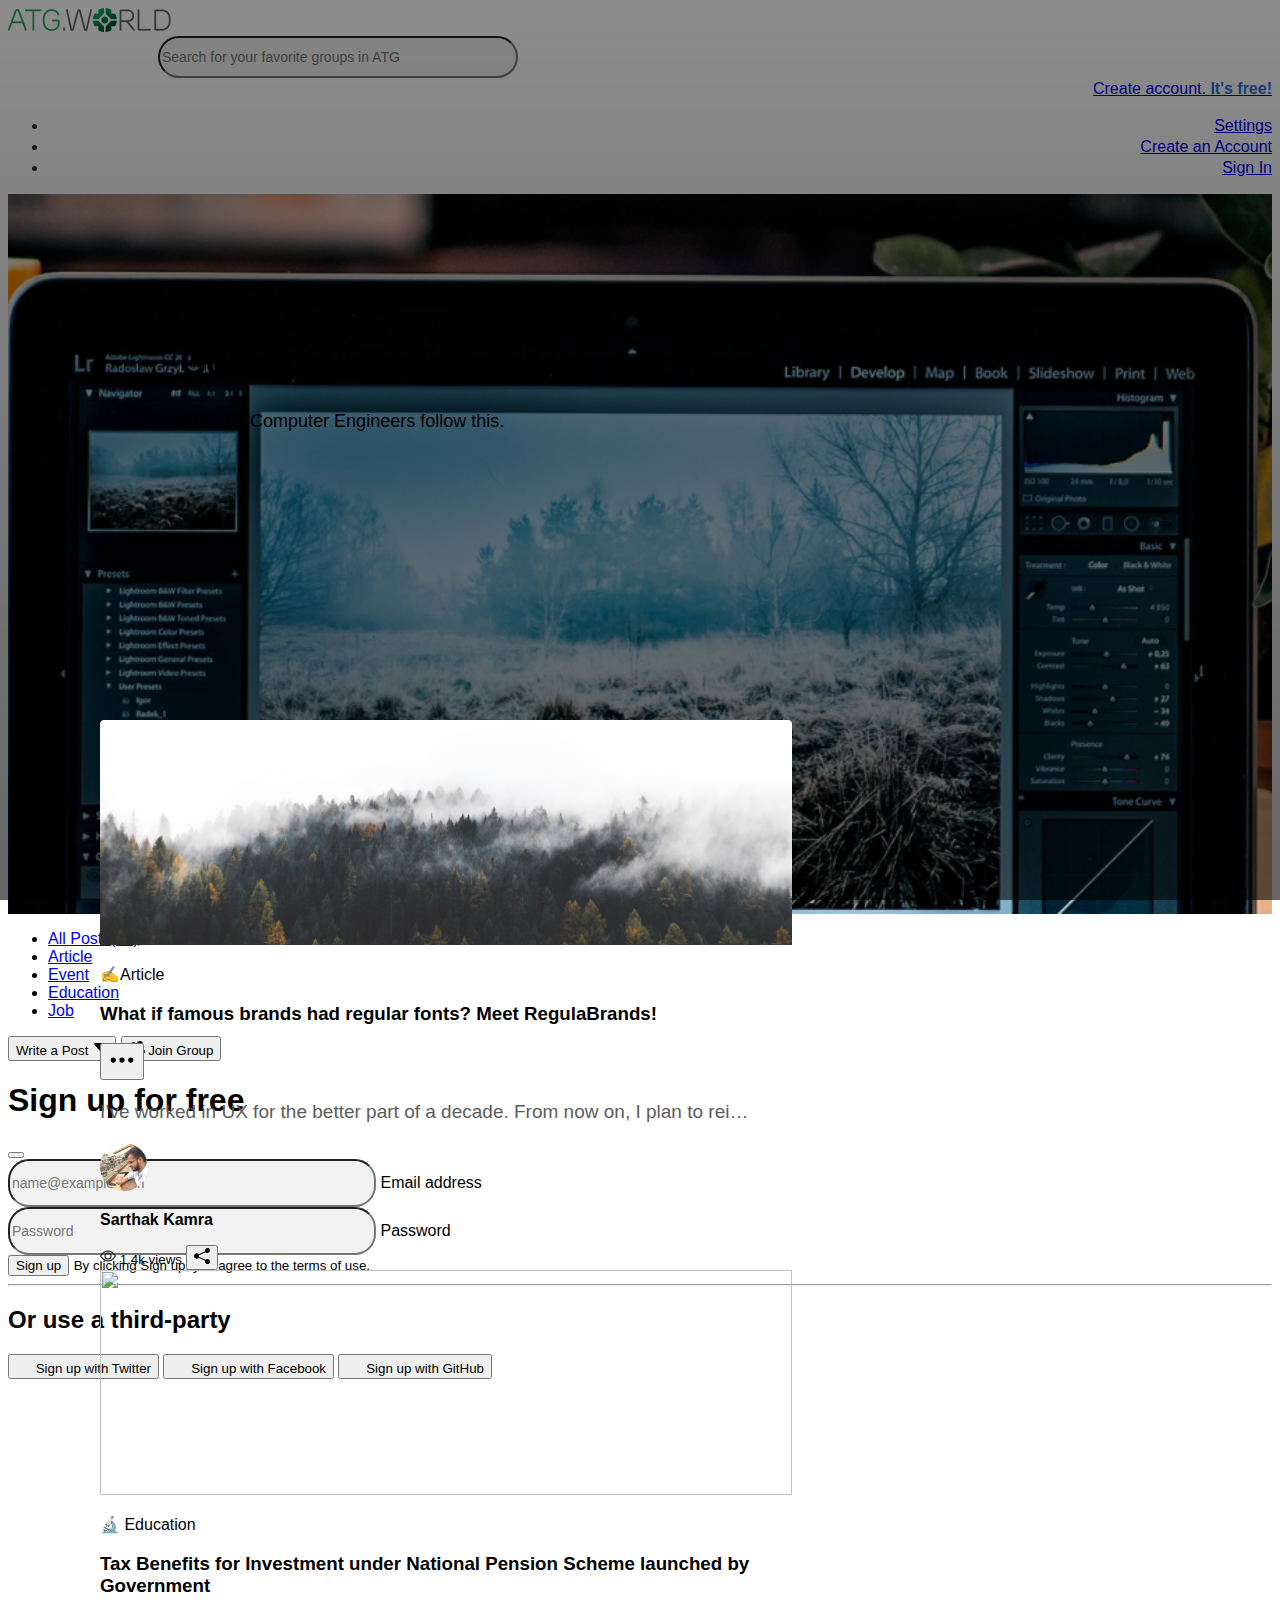
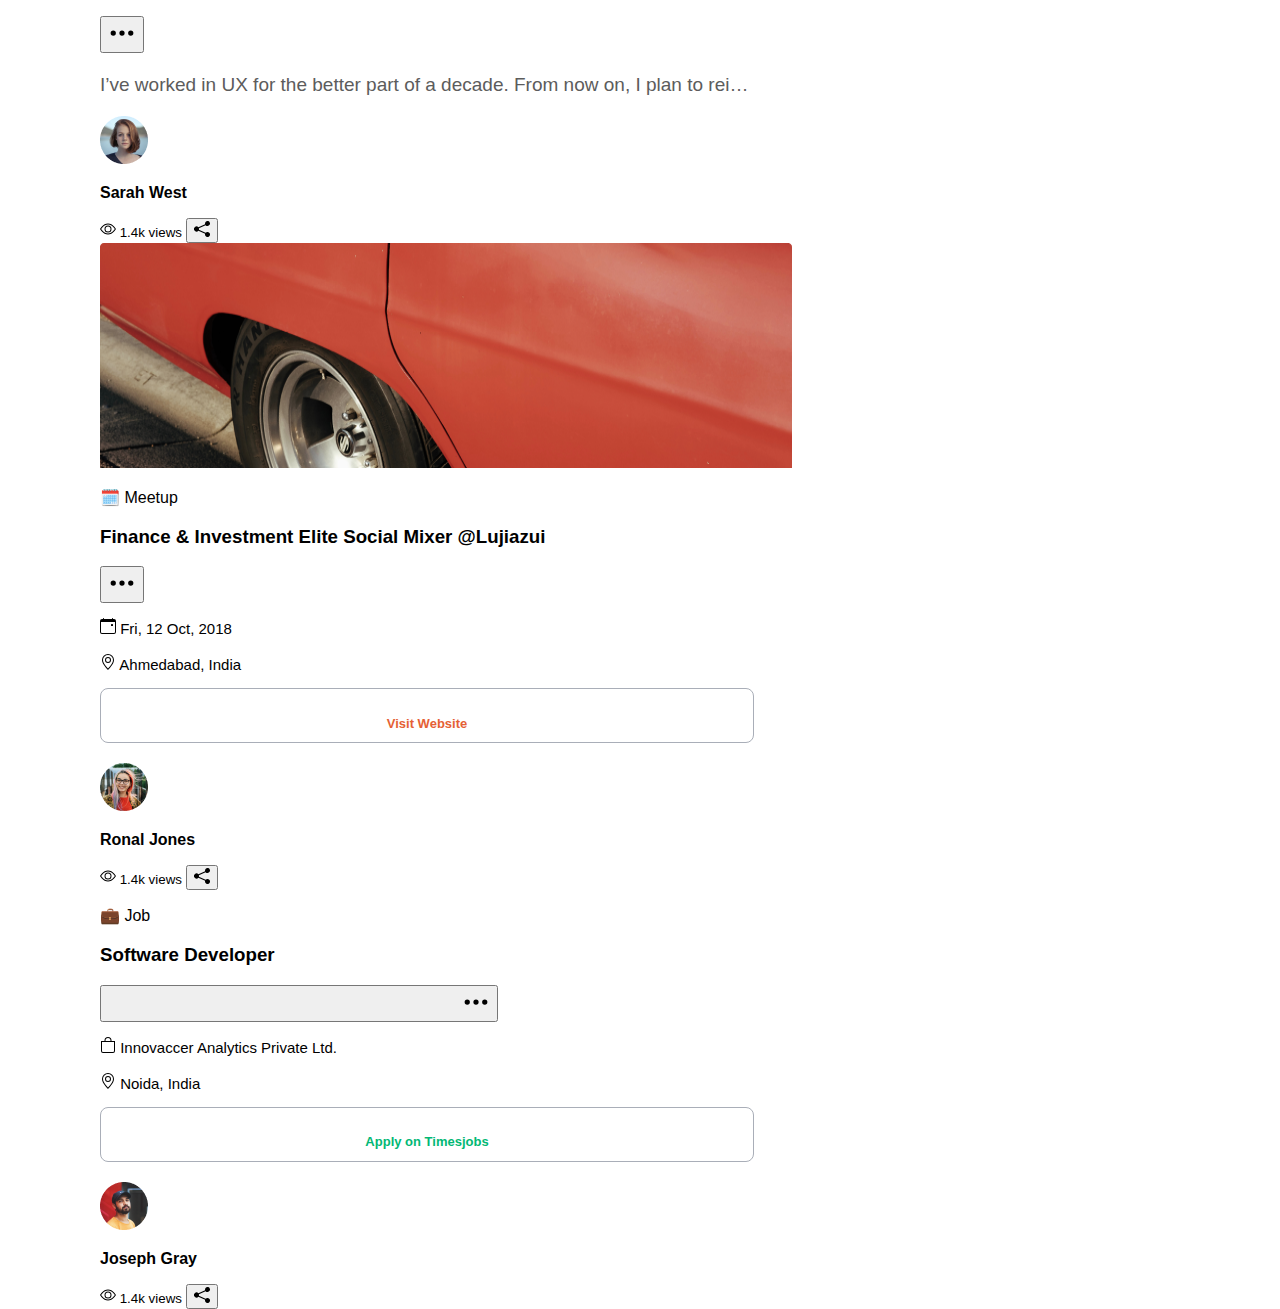
==== index.html @ 4bd502e6 "first commit" ====
<!DOCTYPE html>
<html lang="en">
<head>
    <meta charset="UTF-8">
    <meta name="viewport" content="width=device-width, initial-scale=1.0">
    <title>ATG World</title>
    <link href="https://cdn.jsdelivr.net/npm/bootstrap@5.3.2/dist/css/bootstrap.min.css" rel="stylesheet" integrity="sha384-T3c6CoIi6uLrA9TneNEoa7RxnatzjcDSCmG1MXxSR1GAsXEV/Dwwykc2MPK8M2HN" crossorigin="anonymous">
    <link rel="stylesheet"  href="./style.css">


</head>
<body>

<section>

  <!-- Header -->
    <header class="py-3 mb-3 border-bottom">
        <div class="container">
            <div class="row align-items-center">
                <div class="col-md-2">
                    <a class="d-flex align-items-center link-body-emphasis text-decoration-none" href="#">
                        <img src="./images/whole.png" alt="ATGWorld" height="24" width="162.57">
                    </a>
                </div>

                <div class="col-md-8">
                    <form class="me-3" role="search">
                        <div class="search-container">
                            <input type="search" class="form-control" placeholder="Search for your favorite groups in ATG" aria-label="Search">
                        </div>
                    </form>
                </div>

                <div class="col-md-2 text-end">
                    <div class="dropdown">  

                        <a href="#" class="link-body-emphasis text-decoration-none dropdown-toggle"
                           data-bs-toggle="dropdown" aria-expanded="false" data-bs-target="#dropdownMenu">
                           Create account.
                                <span class="free-text">It's free!</span>
                        </a>
                       
                        
                        <ul class="dropdown-menu text-small shadow" id="dropdownMenu">
                            <li><a class="dropdown-item" href="#">Settings</a></li>
                            <li><a class="dropdown-item" data-bs-toggle="modal" data-bs-target="#modalSignin" href="#">Create an Account</a></li>
                            <li><a class="dropdown-item" href="#">Sign In</a></li>
                        </ul>
                    </div>
                </div>
            </div>
        </div>
    </header>

    <!-- landing -->
  
    <div class="container-fluid bg-image p-5 text-white mb-1 text-right position-relative shadow-1-strong" style="background-image: url('./images/hero-1.png'); ">
        <div class="overlay"></div>
        <div class="content">
            <h1 class="mb-2 h2">Computer Engineering</h1>
            <p>
                142,765 Computer Engineers follow this.
            </p>
        </div>
    </div>

    <!-- posts header -->
    <header class="p-3 text-bg-light">
        <div class="container">
          <div class="d-flex flex-wrap align-items-center justify-content-center justify-content-lg-start  py-3 mb-4 border-bottom">
            
            <ul class="nav col-12 col-lg-auto me-lg-auto mb-2 justify-content-center mb-md-0">
              <li><a href="#" class="nav-link px-2 text-dark">All Posts(32)</a></li>
              <li><a href="#" class="nav-link px-2 text-secondary">Article</a></li>
              <li><a href="#" class="nav-link px-2 text-secondary">Event</a></li>
              <li><a href="#" class="nav-link px-2 text-secondary">Education</a></li>
              <li><a href="#" class="nav-link px-2 text-secondary">Job</a></li>
            </ul>
    
    
            <div class="text-end">

              <button type="button" class="btn btn-secondary text-black me-2">
               Write a Post
               <svg xmlns="http://www.w3.org/2000/svg" width="16" height="16" fill="currentColor" class="bi bi-caret-down-fill" viewBox="0 0 16 16">
                <path d="M7.247 11.14 2.451 5.658C1.885 5.013 2.345 4 3.204 4h9.592a1 1 0 0 1 .753 1.659l-4.796 5.48a1 1 0 0 1-1.506 0z"></path>
              </svg>
              </button>

                <button type="button" class="btn btn-primary">
                    <svg xmlns="http://www.w3.org/2000/svg" width="16" height="16" fill="currentColor" class="bi bi-people-fill" viewBox="0 0 16 16">
                    <path d="M7 14s-1 0-1-1 1-4 5-4 5 3 5 4-1 1-1 1zm4-6a3 3 0 1 0 0-6 3 3 0 0 0 0 6m-5.784 6A2.238 2.238 0 0 1 5 13c0-1.355.68-2.75 1.936-3.72A6.325 6.325 0 0 0 5 9c-4 0-5 3-5 4s1 1 1 1zM4.5 8a2.5 2.5 0 1 0 0-5 2.5 2.5 0 0 0 0 5"></path>
                    </svg>
                    Join Group
                  </button>
            </div>
          </div>
        </div>
      </header>

      <!-- cards -->

      <div class="custom-container container">

        <div class="row row-cols-1 row-cols-sm-2 row-cols-md-3 g-3 py-2">
          <div class="col">
            <div class="card shadow-sm">
              <img class="bd-placeholder-img card-img-top" width="100%" height="225" src="./images/card-1.png" role="img" aria-label="Placeholder: Thumbnail" preserveAspectRatio="xMidYMid slice" focusable="false"><title>Placeholder</title><rect width="100%" height="100%" fill="#55595c"></rect><text x="50%" y="50%" fill="#eceeef" dy=".3em"></text></img>
              <div class="card-body">
                <p class="card-text">✍️Article</p>
                <div class="d-flex align-items-center">
                    <h3 class="mb-3">What if famous brands had regular fonts? Meet RegulaBrands!</h3>
                    <button type="button" class="btn py-3 ms-3">
                        <svg xmlns="http://www.w3.org/2000/svg" width="28" height="28" fill="black" class="bi bi-three-dots" viewBox="0 0 16 16">
                            <path d="M3 9.5a1.5 1.5 0 1 1 0-3 1.5 1.5 0 0 1 0 3m5 0a1.5 1.5 0 1 1 0-3 1.5 1.5 0 0 1 0 3m5 0a1.5 1.5 0 1 1 0-3 1.5 1.5 0 0 1 0 3"></path>
                        </svg>
                    </button>
                </div>
                
                <p class="card-text-para">I’ve worked in UX for the better part of a decade. From now on, I plan to rei…
                </p>
                <div class="d-flex justify-content-between align-items-center">
                  <div class="btn-group">
                    <img class="profile-img " src="./images/person-1.png" alt="dog image">
                    <p class="px-3 pt-2" ><strong>Sarthak Kamra</strong></p>
                  </div>
                  
                  <div class="d-flex align-items-center">
                    <small class="text-body-secondary px-2">
                        <svg xmlns="http://www.w3.org/2000/svg" width="16" height="16" fill="currentColor" class="bi bi-eye" viewBox="0 0 16 16">
                            <path d="M16 8s-3-5.5-8-5.5S0 8 0 8s3 5.5 8 5.5S16 8 16 8M1.173 8a13.133 13.133 0 0 1 1.66-2.043C4.12 4.668 5.88 3.5 8 3.5c2.12 0 3.879 1.168 5.168 2.457A13.133 13.133 0 0 1 14.828 8c-.058.087-.122.183-.195.288-.335.48-.83 1.12-1.465 1.755C11.879 11.332 10.119 12.5 8 12.5c-2.12 0-3.879-1.168-5.168-2.457A13.134 13.134 0 0 1 1.172 8z"></path>
                            <path d="M8 5.5a2.5 2.5 0 1 0 0 5 2.5 2.5 0 0 0 0-5M4.5 8a3.5 3.5 0 1 1 7 0 3.5 3.5 0 0 1-7 0"></path>
                        </svg>
                        1.4k views
                    </small>
                
                    <button type="button" class="btn">
                        <svg xmlns="http://www.w3.org/2000/svg" width="16" height="16" fill="black" viewBox="0 0 16 16">
                            <path d="M11 2.5a2.5 2.5 0 1 1 .603 1.628l-6.718 3.12a2.499 2.499 0 0 1 0 1.504l6.718 3.12a2.5 2.5 0 1 1-.488.876l-6.718-3.12a2.5 2.5 0 1 1 0-3.256l6.718-3.12A2.5 2.5 0 0 1 11 2.5"></path>
                        </svg>
                    </button>
                </div>
                
                </div>
              </div>
            </div>
          </div>
          
        </div>

        <div class="row row-cols-1 row-cols-sm-2 row-cols-md-3 g-3 py-2">
            <div class="col">
              <div class="card shadow-sm">
                <img class="bd-placeholder-img card-img-top" width="100%" height="225" src="./images/card-2.png" role="img" aria-label="Placeholder: Thumbnail" preserveAspectRatio="xMidYMid slice" focusable="false"><title>Placeholder</title><rect width="100%" height="100%" fill="#55595c"></rect><text x="50%" y="50%" fill="#eceeef" dy=".3em"></text></img>
                <div class="card-body">
                  <p class="card-text">🔬️ Education</p>
                  <div class="d-flex align-items-center">
                      <h3 class="mb-3">Tax Benefits for Investment under National Pension Scheme launched by Government</h3>
                      <button type="button" class="btn py-3 ms-3">
                          <svg xmlns="http://www.w3.org/2000/svg" width="28" height="28" fill="black" class="bi bi-three-dots" viewBox="0 0 16 16">
                              <path d="M3 9.5a1.5 1.5 0 1 1 0-3 1.5 1.5 0 0 1 0 3m5 0a1.5 1.5 0 1 1 0-3 1.5 1.5 0 0 1 0 3m5 0a1.5 1.5 0 1 1 0-3 1.5 1.5 0 0 1 0 3"></path>
                          </svg>
                      </button>
                  </div>
                  
                  <p class="card-text-para">I’ve worked in UX for the better part of a decade. From now on, I plan to rei…
                  </p>
                  <div class="d-flex justify-content-between align-items-center">
                    <div class="btn-group">
                      <img class="profile-img " src="./images/person-2.png" alt="dog image">
                      <p class="px-3 pt-2" ><strong>Sarah West</strong></p>
                    </div>
                    
                    <div class="d-flex align-items-center">
                      <small class="text-body-secondary px-2">
                          <svg xmlns="http://www.w3.org/2000/svg" width="16" height="16" fill="currentColor" class="bi bi-eye" viewBox="0 0 16 16">
                              <path d="M16 8s-3-5.5-8-5.5S0 8 0 8s3 5.5 8 5.5S16 8 16 8M1.173 8a13.133 13.133 0 0 1 1.66-2.043C4.12 4.668 5.88 3.5 8 3.5c2.12 0 3.879 1.168 5.168 2.457A13.133 13.133 0 0 1 14.828 8c-.058.087-.122.183-.195.288-.335.48-.83 1.12-1.465 1.755C11.879 11.332 10.119 12.5 8 12.5c-2.12 0-3.879-1.168-5.168-2.457A13.134 13.134 0 0 1 1.172 8z"></path>
                              <path d="M8 5.5a2.5 2.5 0 1 0 0 5 2.5 2.5 0 0 0 0-5M4.5 8a3.5 3.5 0 1 1 7 0 3.5 3.5 0 0 1-7 0"></path>
                          </svg>
                          1.4k views
                      </small>
                  
                      <button type="button" class="btn">
                          <svg xmlns="http://www.w3.org/2000/svg" width="16" height="16" fill="black" viewBox="0 0 16 16">
                              <path d="M11 2.5a2.5 2.5 0 1 1 .603 1.628l-6.718 3.12a2.499 2.499 0 0 1 0 1.504l6.718 3.12a2.5 2.5 0 1 1-.488.876l-6.718-3.12a2.5 2.5 0 1 1 0-3.256l6.718-3.12A2.5 2.5 0 0 1 11 2.5"></path>
                          </svg>
                      </button>
                  </div>
                  
                  </div>
                </div>
              </div>
            </div>
            
          </div>

          <div class="row row-cols-1 row-cols-sm-2 row-cols-md-3 g-3 py-2">
            <div class="col">
              <div class="card shadow-sm">
                <img class="bd-placeholder-img card-img-top" width="100%" height="225" src="./images/card-3.png" role="img" aria-label="Placeholder: Thumbnail" preserveAspectRatio="xMidYMid slice" focusable="false"><title>Placeholder</title><rect width="100%" height="100%" fill="#55595c"></rect><text x="50%" y="50%" fill="#eceeef" dy=".3em"></text></img>
                <div class="card-body">
                  <p class="card-text">🗓️ Meetup</p>
                  <div class="d-flex align-items-center">
                      <h3 class="mb-3">Finance & Investment Elite Social Mixer @Lujiazui</h3>
                      <button type="button" class="btn py-3 ms-3">
                          <svg xmlns="http://www.w3.org/2000/svg" width="28" height="28" fill="black" class="bi bi-three-dots" viewBox="0 0 16 16">
                              <path d="M3 9.5a1.5 1.5 0 1 1 0-3 1.5 1.5 0 0 1 0 3m5 0a1.5 1.5 0 1 1 0-3 1.5 1.5 0 0 1 0 3m5 0a1.5 1.5 0 1 1 0-3 1.5 1.5 0 0 1 0 3"></path>
                          </svg>
                      </button>
                  </div>
                  <div class="event-details">
                  <div class="d-flex justify-content-between align-items-center">
                  <p> <svg xmlns="http://www.w3.org/2000/svg" width="16" height="16" fill="currentColor" class="bi bi-calendar-event" viewBox="0 0 16 16">
                    <path d="M11 6.5a.5.5 0 0 1 .5-.5h1a.5.5 0 0 1 .5.5v1a.5.5 0 0 1-.5.5h-1a.5.5 0 0 1-.5-.5z"/>
                    <path d="M3.5 0a.5.5 0 0 1 .5.5V1h8V.5a.5.5 0 0 1 1 0V1h1a2 2 0 0 1 2 2v11a2 2 0 0 1-2 2H2a2 2 0 0 1-2-2V3a2 2 0 0 1 2-2h1V.5a.5.5 0 0 1 .5-.5M1 4v10a1 1 0 0 0 1 1h12a1 1 0 0 0 1-1V4z"/>
                  </svg>
                   Fri, 12 Oct, 2018 </p>

                  <p> 
                    <svg xmlns="http://www.w3.org/2000/svg" width="16" height="16" fill="currentColor" class="bi bi-geo-alt" viewBox="0 0 16 16">
                        <path d="M12.166 8.94c-.524 1.062-1.234 2.12-1.96 3.07A31.493 31.493 0 0 1 8 14.58a31.481 31.481 0 0 1-2.206-2.57c-.726-.95-1.436-2.008-1.96-3.07C3.304 7.867 3 6.862 3 6a5 5 0 0 1 10 0c0 .862-.305 1.867-.834 2.94M8 16s6-5.686 6-10A6 6 0 0 0 2 6c0 4.314 6 10 6 10"/>
                        <path d="M8 8a2 2 0 1 1 0-4 2 2 0 0 1 0 4m0 1a3 3 0 1 0 0-6 3 3 0 0 0 0 6"/>
                      </svg>
                      Ahmedabad, India </p>
                  </div>
                </div>
                <div class="outer-visit">
                <div class="visit-website">
                    <p>Visit Website</p>
                </div>
                </div>
                  <div class="d-flex justify-content-between align-items-center">
                    <div class="btn-group">
                      <img class="profile-img " src="./images/person-3.png" alt="person-3 image">
                      <p class="px-3 pt-2" ><strong>Ronal Jones</strong></p>
                    </div>
                    
                    <div class="d-flex align-items-center">
                      <small class="text-body-secondary px-2">
                          <svg xmlns="http://www.w3.org/2000/svg" width="16" height="16" fill="currentColor" class="bi bi-eye" viewBox="0 0 16 16">
                              <path d="M16 8s-3-5.5-8-5.5S0 8 0 8s3 5.5 8 5.5S16 8 16 8M1.173 8a13.133 13.133 0 0 1 1.66-2.043C4.12 4.668 5.88 3.5 8 3.5c2.12 0 3.879 1.168 5.168 2.457A13.133 13.133 0 0 1 14.828 8c-.058.087-.122.183-.195.288-.335.48-.83 1.12-1.465 1.755C11.879 11.332 10.119 12.5 8 12.5c-2.12 0-3.879-1.168-5.168-2.457A13.134 13.134 0 0 1 1.172 8z"></path>
                              <path d="M8 5.5a2.5 2.5 0 1 0 0 5 2.5 2.5 0 0 0 0-5M4.5 8a3.5 3.5 0 1 1 7 0 3.5 3.5 0 0 1-7 0"></path>
                          </svg>
                          1.4k views
                      </small>
                  
                      <button type="button" class="btn">
                          <svg xmlns="http://www.w3.org/2000/svg" width="16" height="16" fill="black" viewBox="0 0 16 16">
                              <path d="M11 2.5a2.5 2.5 0 1 1 .603 1.628l-6.718 3.12a2.499 2.499 0 0 1 0 1.504l6.718 3.12a2.5 2.5 0 1 1-.488.876l-6.718-3.12a2.5 2.5 0 1 1 0-3.256l6.718-3.12A2.5 2.5 0 0 1 11 2.5"></path>
                          </svg>
                      </button>
                  </div>
                  
                  </div>
                </div>
              </div>
            </div>
            
          </div>

          <div class="row row-cols-1 row-cols-sm-2 row-cols-md-3 g-3 py-2">
            <div class="col">
              <div class="card shadow-sm">
                
                <div class="card-body">
                  <p class="card-text">💼️ Job</p>
                  <div class="d-flex align-items-center">
                    <h3 class="mb-3 py-3">Software Developer</h3>
                    <button type="button" class="btn " style="padding-left: 360px;">
                        <svg xmlns="http://www.w3.org/2000/svg" width="28" height="28" fill="black" class="bi bi-three-dots" viewBox="0 0 16 16">
                            <path d="M3 9.5a1.5 1.5 0 1 1 0-3 1.5 1.5 0 0 1 0 3m5 0a1.5 1.5 0 1 1 0-3 1.5 1.5 0 0 1 0 3m5 0a1.5 1.5 0 1 1 0-3 1.5 1.5 0 0 1 0 3"></path>
                        </svg>
                    </button>
                </div>
                
                  <div class="event-details">
                  <div class="d-flex justify-content-between align-items-center">
                  <p> <svg xmlns="http://www.w3.org/2000/svg" width="16" height="16" fill="currentColor" class="bi bi-bag" viewBox="0 0 16 16">
                    <path d="M8 1a2.5 2.5 0 0 1 2.5 2.5V4h-5v-.5A2.5 2.5 0 0 1 8 1m3.5 3v-.5a3.5 3.5 0 1 0-7 0V4H1v10a2 2 0 0 0 2 2h10a2 2 0 0 0 2-2V4zM2 5h12v9a1 1 0 0 1-1 1H3a1 1 0 0 1-1-1z"/>
                  </svg>
                  Innovaccer Analytics Private Ltd. </p>

                  <p> 
                    <svg xmlns="http://www.w3.org/2000/svg" width="16" height="16" fill="currentColor" class="bi bi-geo-alt" viewBox="0 0 16 16">
                        <path d="M12.166 8.94c-.524 1.062-1.234 2.12-1.96 3.07A31.493 31.493 0 0 1 8 14.58a31.481 31.481 0 0 1-2.206-2.57c-.726-.95-1.436-2.008-1.96-3.07C3.304 7.867 3 6.862 3 6a5 5 0 0 1 10 0c0 .862-.305 1.867-.834 2.94M8 16s6-5.686 6-10A6 6 0 0 0 2 6c0 4.314 6 10 6 10"/>
                        <path d="M8 8a2 2 0 1 1 0-4 2 2 0 0 1 0 4m0 1a3 3 0 1 0 0-6 3 3 0 0 0 0 6"/>
                      </svg>
                      Noida, India</p>
                  </div>
                </div>
                <div class="outer-visit">
                <div class="visit-website apply-web">
                    <p>Apply on Timesjobs</p>
                </div>
                </div>
                  <div class="d-flex justify-content-between align-items-center">
                    <div class="btn-group">
                      <img class="profile-img " src="./images/person-4.png" alt="person-4 image">
                      <p class="px-3 pt-2" ><strong>Joseph Gray</strong></p>
                    </div>
                    
                    <div class="d-flex align-items-center">
                      <small class="text-body-secondary px-2">
                          <svg xmlns="http://www.w3.org/2000/svg" width="16" height="16" fill="currentColor" class="bi bi-eye" viewBox="0 0 16 16">
                              <path d="M16 8s-3-5.5-8-5.5S0 8 0 8s3 5.5 8 5.5S16 8 16 8M1.173 8a13.133 13.133 0 0 1 1.66-2.043C4.12 4.668 5.88 3.5 8 3.5c2.12 0 3.879 1.168 5.168 2.457A13.133 13.133 0 0 1 14.828 8c-.058.087-.122.183-.195.288-.335.48-.83 1.12-1.465 1.755C11.879 11.332 10.119 12.5 8 12.5c-2.12 0-3.879-1.168-5.168-2.457A13.134 13.134 0 0 1 1.172 8z"></path>
                              <path d="M8 5.5a2.5 2.5 0 1 0 0 5 2.5 2.5 0 0 0 0-5M4.5 8a3.5 3.5 0 1 1 7 0 3.5 3.5 0 0 1-7 0"></path>
                          </svg>
                          1.4k views
                      </small>
                  
                      <button type="button" class="btn">
                          <svg xmlns="http://www.w3.org/2000/svg" width="16" height="16" fill="black" viewBox="0 0 16 16">
                              <path d="M11 2.5a2.5 2.5 0 1 1 .603 1.628l-6.718 3.12a2.499 2.499 0 0 1 0 1.504l6.718 3.12a2.5 2.5 0 1 1-.488.876l-6.718-3.12a2.5 2.5 0 1 1 0-3.256l6.718-3.12A2.5 2.5 0 0 1 11 2.5"></path>
                          </svg>
                      </button>
                  </div>
                  
                  </div>
                </div>
              </div>
            </div>
            
          </div>
      </div>
</section>

<div class="modal modal-sheet position-static d-block bg-body-secondary p-4 py-md-5" tabindex="-1" role="dialog" id="modalSignin">
  <div class="modal-dialog" role="document">
    <div class="modal-content rounded-4 shadow">
      <div class="modal-header p-5 pb-4 border-bottom-0">
        <h1 class="fw-bold mb-0 fs-2">Sign up for free</h1>
        <button type="button" class="btn-close" data-bs-dismiss="modal" aria-label="Close"></button>
      </div>

      <div class="modal-body p-5 pt-0">
        <form class="">
          <div class="form-floating mb-3">
            <input type="email" class="form-control rounded-3" id="floatingInput" placeholder="name@example.com">
            <label for="floatingInput">Email address</label>
          </div>
          <div class="form-floating mb-3">
            <input type="password" class="form-control rounded-3" id="floatingPassword" placeholder="Password">
            <label for="floatingPassword">Password</label>
          </div>
          <button class="w-100 mb-2 btn btn-lg rounded-3 btn-primary" type="submit">Sign up</button>
          <small class="text-body-secondary">By clicking Sign up, you agree to the terms of use.</small>
          <hr class="my-4">
          <h2 class="fs-5 fw-bold mb-3">Or use a third-party</h2>
          <button class="w-100 py-2 mb-2 btn btn-outline-secondary rounded-3" type="submit">
            <svg class="bi me-1" width="16" height="16"><use xlink:href="#twitter"></use></svg>
            Sign up with Twitter
          </button>
          <button class="w-100 py-2 mb-2 btn btn-outline-primary rounded-3" type="submit">
            <svg class="bi me-1" width="16" height="16"><use xlink:href="#facebook"></use></svg>
            Sign up with Facebook
          </button>
          <button class="w-100 py-2 mb-2 btn btn-outline-secondary rounded-3" type="submit">
            <svg class="bi me-1" width="16" height="16"><use xlink:href="#github"></use></svg>
            Sign up with GitHub
          </button>
        </form>
      </div>
    </div>
  </div>
</div>

  <script src="https://cdn.jsdelivr.net/npm/@popperjs/core@2.11.8/dist/umd/popper.min.js" integrity="sha384-I7E8VVD/ismYTF4hNIPjVp/Zjvgyol6VFvRkX/vR+Vc4jQkC+hVqc2pM8ODewa9r" crossorigin="anonymous"></script>
    <script src="https://cdn.jsdelivr.net/npm/bootstrap@5.3.2/dist/js/bootstrap.bundle.min.js" integrity="sha384-C6RzsynM9kWDrMNeT87bh95OGNyZPhcTNXj1NW7RuBCsyN/o0jlpcV8Qyq46cDfL" crossorigin="anonymous"></script>

    

</body>
</html>
---- style.css ----
html{
    font-family: 'IBM Plex Sans', sans-serif;
}

.form-control {
    width: 360px;
    height: 42px;
    border-radius: 21px;
    font-size: 14px;
    font-weight: 500;
    line-height: 18px;
    letter-spacing: 0em;
    text-align: left;
    color: #5C5C5C;
    background: #F2F2F2;
}

.search-container {
    position:relative;
    left: 150px;
}

.dropdown  {
    font-family: 'IBM Plex Sans', sans-serif;
    font-size: 16px;
    /* position:relative; */
    right: 20px;
    line-height: 21px;
    letter-spacing: 0em;
    text-align: right;
    color: #2E2E2E;
}

.dropdown .free-text {
    font-weight: 700;
    color: #2F6CE5;
}

/* Apply styles to the container */
.bg-image {
    /* position: relative; */
    height: 80vh;
    background-size: cover;
    background-position: center;
}

/* Apply styles to the gradient overlay */
.overlay {
    content: "";
    position: absolute;
    top: 0;
    right: 0;
    bottom: 0;
    left: 0;
    background: linear-gradient(180deg, rgba(0, 0, 0, 0.45) 0%, rgba(0, 0, 0, 0.6) 100%);
}

/* Apply styles to the content */
.content {
    position: absolute;
    top: 315px;
    left: 180px;
    z-index: 1;
}

/* Apply styles to the h1 tag */
.content h1 {
  
    font-size: 36px;
    font-weight: 700;
    line-height: 47px;
    letter-spacing: 0em;
    text-align: left;
}

/* Apply styles to the p tag */
.content p {
  
    font-size: 18px;
    font-weight: 200;
    line-height: 23px;
    letter-spacing: 0em;
    text-align: left;
}

/* Custom styles for the container */
.custom-container {
    width: 692px;
    height: 1751px;
    position: absolute;
    top: 720px;
    left: 100px;
    width: 692px


}
.card {
    position: relative;
    width: 692px;

}

/* External stylesheet */
.small {
    width: 95px;
    height: 18px;
    top: 1047px;
    left: 695px;
}

.card-text-para{
font-size: 19px;
font-weight: 400;
line-height: 25px;
letter-spacing: 0em;
text-align: left;
color: #5C5C5C;

}
.event-details{
    width: 358px;
    height: 20px;
    padding-bottom: 50px;
    left: 220px;
    font-size: 15px;
    font-weight: 500;
    line-height: 20px;

}
/* External stylesheet */
.visit-website {
    display: flex;
    align-items: center; 
    justify-content: center; 
    width: 652px;
    height: 38px;
    padding-top: 15px;
    border-radius: 8px;
    border: 0.7px solid #A9AEB8;
    color: #E56135;
    font-weight: 600;
    font-size: 13px;
}
.outer-visit{
    padding-bottom: 20px;
}
.apply-web{
    color: #02B875;

}
.modal-backdrop {
    z-index: -1;
  }


@media (max-width: 400px) {
    .bg-image {
        height: 100vh; /* Adjust the height for smaller screens */
    }

    .content {
        bottom: 10px;
        left: 5px;
    }

    .content h1 {
        font-size: 24px;
        line-height: 32px;
    }

    .content p {
        font-size: 14px;
        line-height: 18px;
    }
}
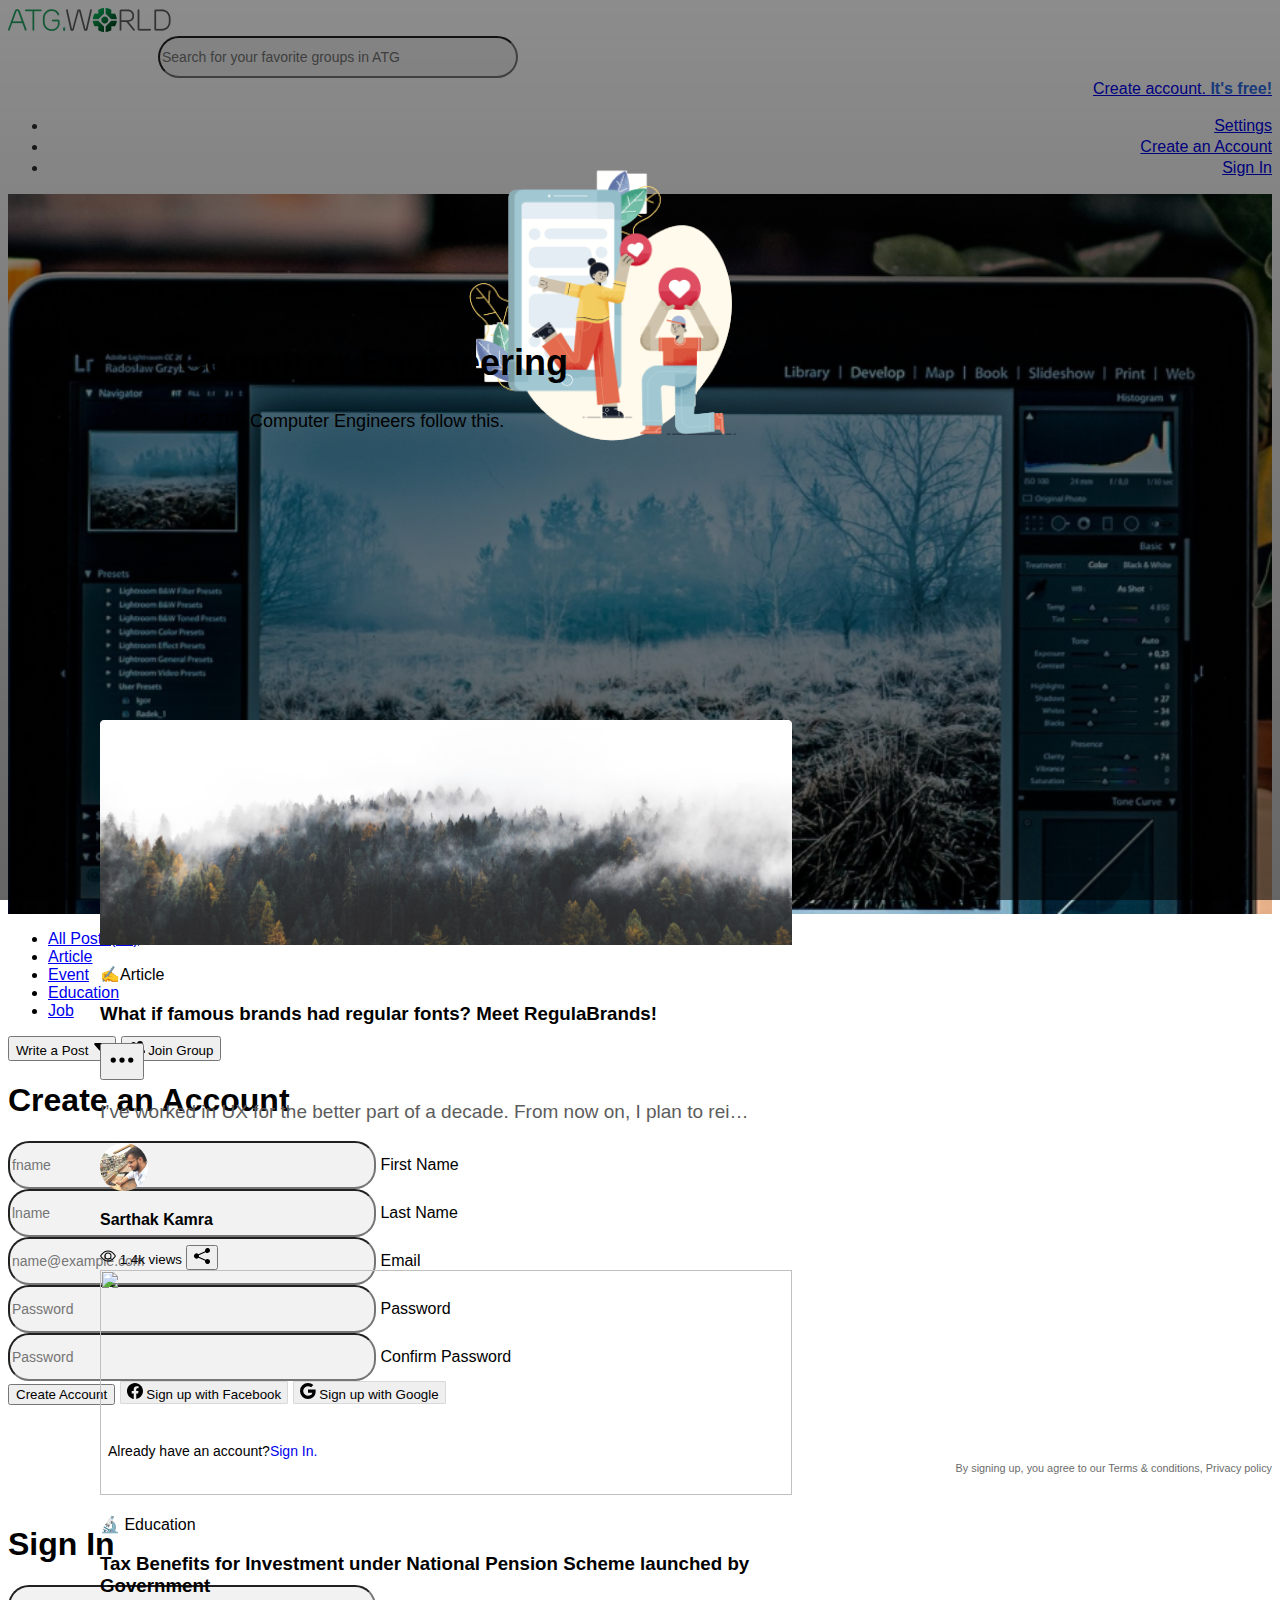
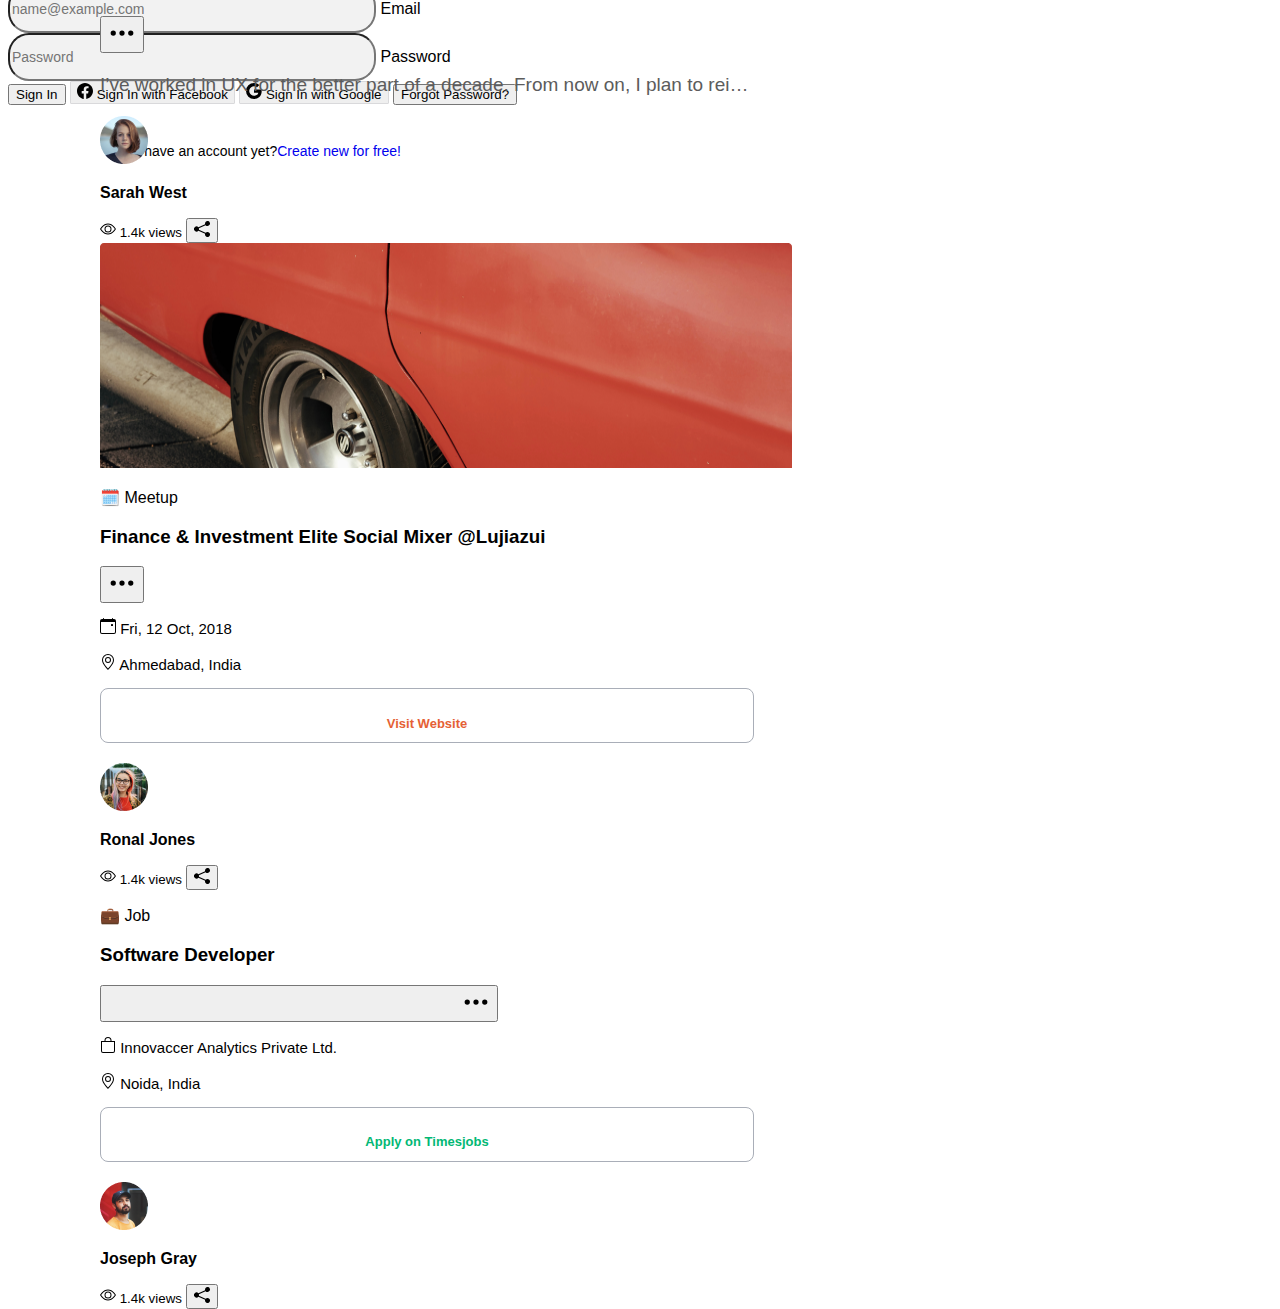
==== commit 9fa3876b: "updated commit" ====
--- a/index.html
+++ b/index.html
@@ -43,8 +43,8 @@
                         
                         <ul class="dropdown-menu text-small shadow" id="dropdownMenu">
                             <li><a class="dropdown-item" href="#">Settings</a></li>
-                            <li><a class="dropdown-item" data-bs-toggle="modal" data-bs-target="#modalSignin" href="#">Create an Account</a></li>
-                            <li><a class="dropdown-item" href="#">Sign In</a></li>
+                            <li><a class="dropdown-item" data-bs-toggle="modal" data-bs-target="#exampleModal" href="#">Create an Account</a></li>
+                            <li><a class="dropdown-item" data-bs-toggle="modal" data-bs-target="#signInModal" href="#">Sign In</a></li>
                         </ul>
                     </div>
                 </div>
@@ -87,16 +87,20 @@
               </svg>
               </button>
 
-                <button type="button" class="btn btn-primary">
+                <button type="button" class="btn btn-primary" data-bs-toggle="modal" data-bs-target="#exampleModal">
                     <svg xmlns="http://www.w3.org/2000/svg" width="16" height="16" fill="currentColor" class="bi bi-people-fill" viewBox="0 0 16 16">
                     <path d="M7 14s-1 0-1-1 1-4 5-4 5 3 5 4-1 1-1 1zm4-6a3 3 0 1 0 0-6 3 3 0 0 0 0 6m-5.784 6A2.238 2.238 0 0 1 5 13c0-1.355.68-2.75 1.936-3.72A6.325 6.325 0 0 0 5 9c-4 0-5 3-5 4s1 1 1 1zM4.5 8a2.5 2.5 0 1 0 0-5 2.5 2.5 0 0 0 0 5"></path>
                     </svg>
                     Join Group
                   </button>
+
             </div>
           </div>
+    
         </div>
       </header>
+
+      
 
       <!-- cards -->
 
@@ -324,50 +328,150 @@
       </div>
 </section>
 
-<div class="modal modal-sheet position-static d-block bg-body-secondary p-4 py-md-5" tabindex="-1" role="dialog" id="modalSignin">
-  <div class="modal-dialog" role="document">
-    <div class="modal-content rounded-4 shadow">
-      <div class="modal-header p-5 pb-4 border-bottom-0">
-        <h1 class="fw-bold mb-0 fs-2">Sign up for free</h1>
-        <button type="button" class="btn-close" data-bs-dismiss="modal" aria-label="Close"></button>
-      </div>
-
-      <div class="modal-body p-5 pt-0">
-        <form class="">
-          <div class="form-floating mb-3">
-            <input type="email" class="form-control rounded-3" id="floatingInput" placeholder="name@example.com">
-            <label for="floatingInput">Email address</label>
-          </div>
-          <div class="form-floating mb-3">
-            <input type="password" class="form-control rounded-3" id="floatingPassword" placeholder="Password">
-            <label for="floatingPassword">Password</label>
-          </div>
-          <button class="w-100 mb-2 btn btn-lg rounded-3 btn-primary" type="submit">Sign up</button>
-          <small class="text-body-secondary">By clicking Sign up, you agree to the terms of use.</small>
-          <hr class="my-4">
-          <h2 class="fs-5 fw-bold mb-3">Or use a third-party</h2>
-          <button class="w-100 py-2 mb-2 btn btn-outline-secondary rounded-3" type="submit">
-            <svg class="bi me-1" width="16" height="16"><use xlink:href="#twitter"></use></svg>
-            Sign up with Twitter
-          </button>
-          <button class="w-100 py-2 mb-2 btn btn-outline-primary rounded-3" type="submit">
-            <svg class="bi me-1" width="16" height="16"><use xlink:href="#facebook"></use></svg>
+  <script src="https://cdn.jsdelivr.net/npm/@popperjs/core@2.11.8/dist/umd/popper.min.js" integrity="sha384-I7E8VVD/ismYTF4hNIPjVp/Zjvgyol6VFvRkX/vR+Vc4jQkC+hVqc2pM8ODewa9r" crossorigin="anonymous"></script>
+    <script src="https://cdn.jsdelivr.net/npm/bootstrap@5.3.2/dist/js/bootstrap.bundle.min.js" integrity="sha384-C6RzsynM9kWDrMNeT87bh95OGNyZPhcTNXj1NW7RuBCsyN/o0jlpcV8Qyq46cDfL" crossorigin="anonymous"></script>
+
+ <!-- Modal-1  -->
+ <div class="modal fade modal-sheet p-4 py-md-5" id="exampleModal" tabindex="-1" aria-labelledby="exampleModalLabel" aria-hidden="true">
+  
+  <div class="modal-dialog modal-lg">
+
+    <div class="modal-content rounded-4 shadow d-flex flex-row">
+      <div class="d-flex flex-column w-50 p-4">
+  
+        <div class="modal-header">
+          <h1 class="modal-title fw-bold mb-0 fs-2" id="exampleModalLabel">Create an Account</h1>
+          
+        </div>
+        <div class="modal-body">
+          
+          <form class="d-flex flex-column">
+            <div class="form-floating">
+              <input type="text" class="form-control rounded-0" id="firstName" placeholder="fname">
+              <label for="firstName">First Name</label>
+            </div>
+            <div class="form-floating">
+              <input type="text" class="form-control rounded-0" id="lastName" placeholder="lname">
+              <label for="lastName">Last Name</label>
+            </div>
+            <div class="form-floating">
+              <input type="email" class="form-control rounded-0" id="floatingInput" placeholder="name@example.com">
+              <label for="floatingInput">Email</label>
+            </div>
+            <div class="form-floating">
+              <input type="password" class="form-control rounded-0" id="floatingPassword" placeholder="Password">
+              <label for="floatingPassword">Password
+              </label>
+               
+            </div>
+            <div class="form-floating">
+              <input type="password" class="form-control rounded-0 mb-4" id="floatingPassword" placeholder="Password">
+              <label for="floatingPassword">Confirm Password
+               
+              </label>
+            </div>
+            <button class="w-100 mb-4  pt-2 pb-2 pl-4 pr-4 btn btn-lg rounded-5 btn-primary" type="submit">Create Account</button>
+   
+          <button class="w-100 py-2 mb-2 btn rounded-0 btn-signup" type="submit">
+            <svg xmlns="http://www.w3.org/2000/svg" width="16" height="16" fill="currentColor" class="bi bi-facebook" viewBox="0 0 16 16">
+              <path d="M16 8.049c0-4.446-3.582-8.05-8-8.05C3.58 0-.002 3.603-.002 8.05c0 4.017 2.926 7.347 6.75 7.951v-5.625h-2.03V8.05H6.75V6.275c0-2.017 1.195-3.131 3.022-3.131.876 0 1.791.157 1.791.157v1.98h-1.009c-.993 0-1.303.621-1.303 1.258v1.51h2.218l-.354 2.326H9.25V16c3.824-.604 6.75-3.934 6.75-7.951"/>
+            </svg>
             Sign up with Facebook
           </button>
-          <button class="w-100 py-2 mb-2 btn btn-outline-secondary rounded-3" type="submit">
-            <svg class="bi me-1" width="16" height="16"><use xlink:href="#github"></use></svg>
-            Sign up with GitHub
+          <button class="w-100 py-2 mb-2 btn  rounded-0 btn-signup" type="submit">
+            <svg xmlns="http://www.w3.org/2000/svg" width="16" height="16" fill="currentColor" class="bi bi-google" viewBox="0 0 16 16">
+              <path d="M15.545 6.558a9.42 9.42 0 0 1 .139 1.626c0 2.434-.87 4.492-2.384 5.885h.002C11.978 15.292 10.158 16 8 16A8 8 0 1 1 8 0a7.689 7.689 0 0 1 5.352 2.082l-2.284 2.284A4.347 4.347 0 0 0 8 3.166c-2.087 0-3.86 1.408-4.492 3.304a4.792 4.792 0 0 0 0 3.063h.003c.635 1.893 2.405 3.301 4.492 3.301 1.078 0 2.004-.276 2.722-.764h-.003a3.702 3.702 0 0 0 1.599-2.431H8v-3.08h7.545z"/>
+            </svg>
+            Sign up with Google 
           </button>
         </form>
+      
+      </div>
+    </div>
+      
+    <div class="d-flex flex-column justify-content-between w-50 p-4">
+
+      <div class="mb-3" >
+        
+        <small id="signinContainer" >Already have an account? 
+          
+          <a style="text-decoration: none;" data-bs-toggle="modal" data-bs-target="#signInModal" href="#">Sign In. </a>
+        </small>
+        <img id="signupImage" src="./images/signup-pic.png" alt="signup-pic">
+      </div>
+      <div id="termsAndConditions">
+        <small >By signing up, you agree to our Terms & conditions, Privacy policy</small>
       </div>
     </div>
   </div>
 </div>
-
-  <script src="https://cdn.jsdelivr.net/npm/@popperjs/core@2.11.8/dist/umd/popper.min.js" integrity="sha384-I7E8VVD/ismYTF4hNIPjVp/Zjvgyol6VFvRkX/vR+Vc4jQkC+hVqc2pM8ODewa9r" crossorigin="anonymous"></script>
-    <script src="https://cdn.jsdelivr.net/npm/bootstrap@5.3.2/dist/js/bootstrap.bundle.min.js" integrity="sha384-C6RzsynM9kWDrMNeT87bh95OGNyZPhcTNXj1NW7RuBCsyN/o0jlpcV8Qyq46cDfL" crossorigin="anonymous"></script>
-
-    
-
+</div>
+
+<!-- modal-2 -->
+
+<div class="modal fade modal-sheet p-4 py-md-5" id="signInModal" tabindex="-1" aria-labelledby="exampleModalLabel" aria-hidden="true">
+  
+  <div class="modal-dialog modal-lg">
+
+    <div class="modal-content rounded-4 shadow d-flex flex-row">
+      <div class="d-flex flex-column w-50 p-4">
+  
+        <div class="modal-header">
+          <h1 class="modal-title fw-bold mb-0 fs-2" id="exampleModalLabel">Sign In</h1>
+          
+        </div>
+        <div class="modal-body">
+          
+          <form class="d-flex flex-column">
+            
+            <div class="form-floating">
+              <input type="email" class="form-control rounded-0" id="floatingInput" placeholder="name@example.com">
+              <label for="floatingInput">Email</label>
+            </div>
+            <div class="form-floating">
+              <input type="password" class="form-control rounded-0 mb-4" id="floatingPassword" placeholder="Password">
+              <label for="floatingPassword">Password
+              </label>
+               
+            </div>
+            <button class="w-100 mb-4  pt-2 pb-2 pl-4 pr-4 btn btn-lg rounded-5 btn-primary" type="submit">Sign In</button>
+   
+          <button class="w-100 py-2 mb-2 btn rounded-0 btn-signup" type="submit">
+            <svg xmlns="http://www.w3.org/2000/svg" width="16" height="16" fill="currentColor" class="bi bi-facebook" viewBox="0 0 16 16">
+              <path d="M16 8.049c0-4.446-3.582-8.05-8-8.05C3.58 0-.002 3.603-.002 8.05c0 4.017 2.926 7.347 6.75 7.951v-5.625h-2.03V8.05H6.75V6.275c0-2.017 1.195-3.131 3.022-3.131.876 0 1.791.157 1.791.157v1.98h-1.009c-.993 0-1.303.621-1.303 1.258v1.51h2.218l-.354 2.326H9.25V16c3.824-.604 6.75-3.934 6.75-7.951"/>
+            </svg>
+            Sign In with Facebook
+          </button>
+          <button class="w-100 py-2 mb-2 btn  rounded-0 btn-signup" type="submit">
+            <svg xmlns="http://www.w3.org/2000/svg" width="16" height="16" fill="currentColor" class="bi bi-google" viewBox="0 0 16 16">
+              <path d="M15.545 6.558a9.42 9.42 0 0 1 .139 1.626c0 2.434-.87 4.492-2.384 5.885h.002C11.978 15.292 10.158 16 8 16A8 8 0 1 1 8 0a7.689 7.689 0 0 1 5.352 2.082l-2.284 2.284A4.347 4.347 0 0 0 8 3.166c-2.087 0-3.86 1.408-4.492 3.304a4.792 4.792 0 0 0 0 3.063h.003c.635 1.893 2.405 3.301 4.492 3.301 1.078 0 2.004-.276 2.722-.764h-.003a3.702 3.702 0 0 0 1.599-2.431H8v-3.08h7.545z"/>
+            </svg>
+            Sign In with Google 
+          </button>
+
+          <button class="w-100 py-2 mb-2 btn rounded-0" type="submit">
+            Forgot Password?
+          </button>
+        </form>
+      
+      </div>
+    </div>
+      
+    <div class="d-flex flex-column justify-content-between w-50 p-4">
+
+      <div class="mb-3" >
+        
+        <small id="signinContainer">Don't have an account yet? 
+          
+          <a style="text-decoration: none;" data-bs-toggle="modal" data-bs-target="#exampleModal" href="#">Create new for free! </a>
+        </small>
+        <img id="signupImage" src="./images/signup-pic.png" alt="signup-pic">
+      </div>
+    </div>
+  </div>
+</div>
+</div>
 </body>
 </html>
+
+
--- a/style.css
+++ b/style.css
@@ -148,9 +148,46 @@
     color: #02B875;
 
 }
-.modal-backdrop {
-    z-index: -1;
+
+#signupImage {
+    width: 330px;
+    height: 330px;
+    position: absolute;
+    top: 150px;
+    left: 438px;
+    
+}
+
+.btn-signup {
+    border-radius: 1px;
+    border: 0.5px solid #D9D9DB; 
+    
   }
+  
+#signinContainer {
+    
+    height: 17px;
+    padding-left: 100px;
+    margin-top: 38px;
+    left: 857px;
+    text-decoration: none;
+    color: black; /* You can adjust the color as needed */
+    font-size: 14px; /* You can adjust the font size as needed */
+    display: flex;
+    align-items: center; /* Align items vertically in the center */
+  }
+  
+  #termsAndConditions {
+    padding-bottom: 30px;
+    opacity: 0.6;
+    color: #000000;
+    font-size: 13px;
+    font-weight: 500;
+    text-align: right;
+
+  }
+
+ 
 
 
 @media (max-width: 400px) {
